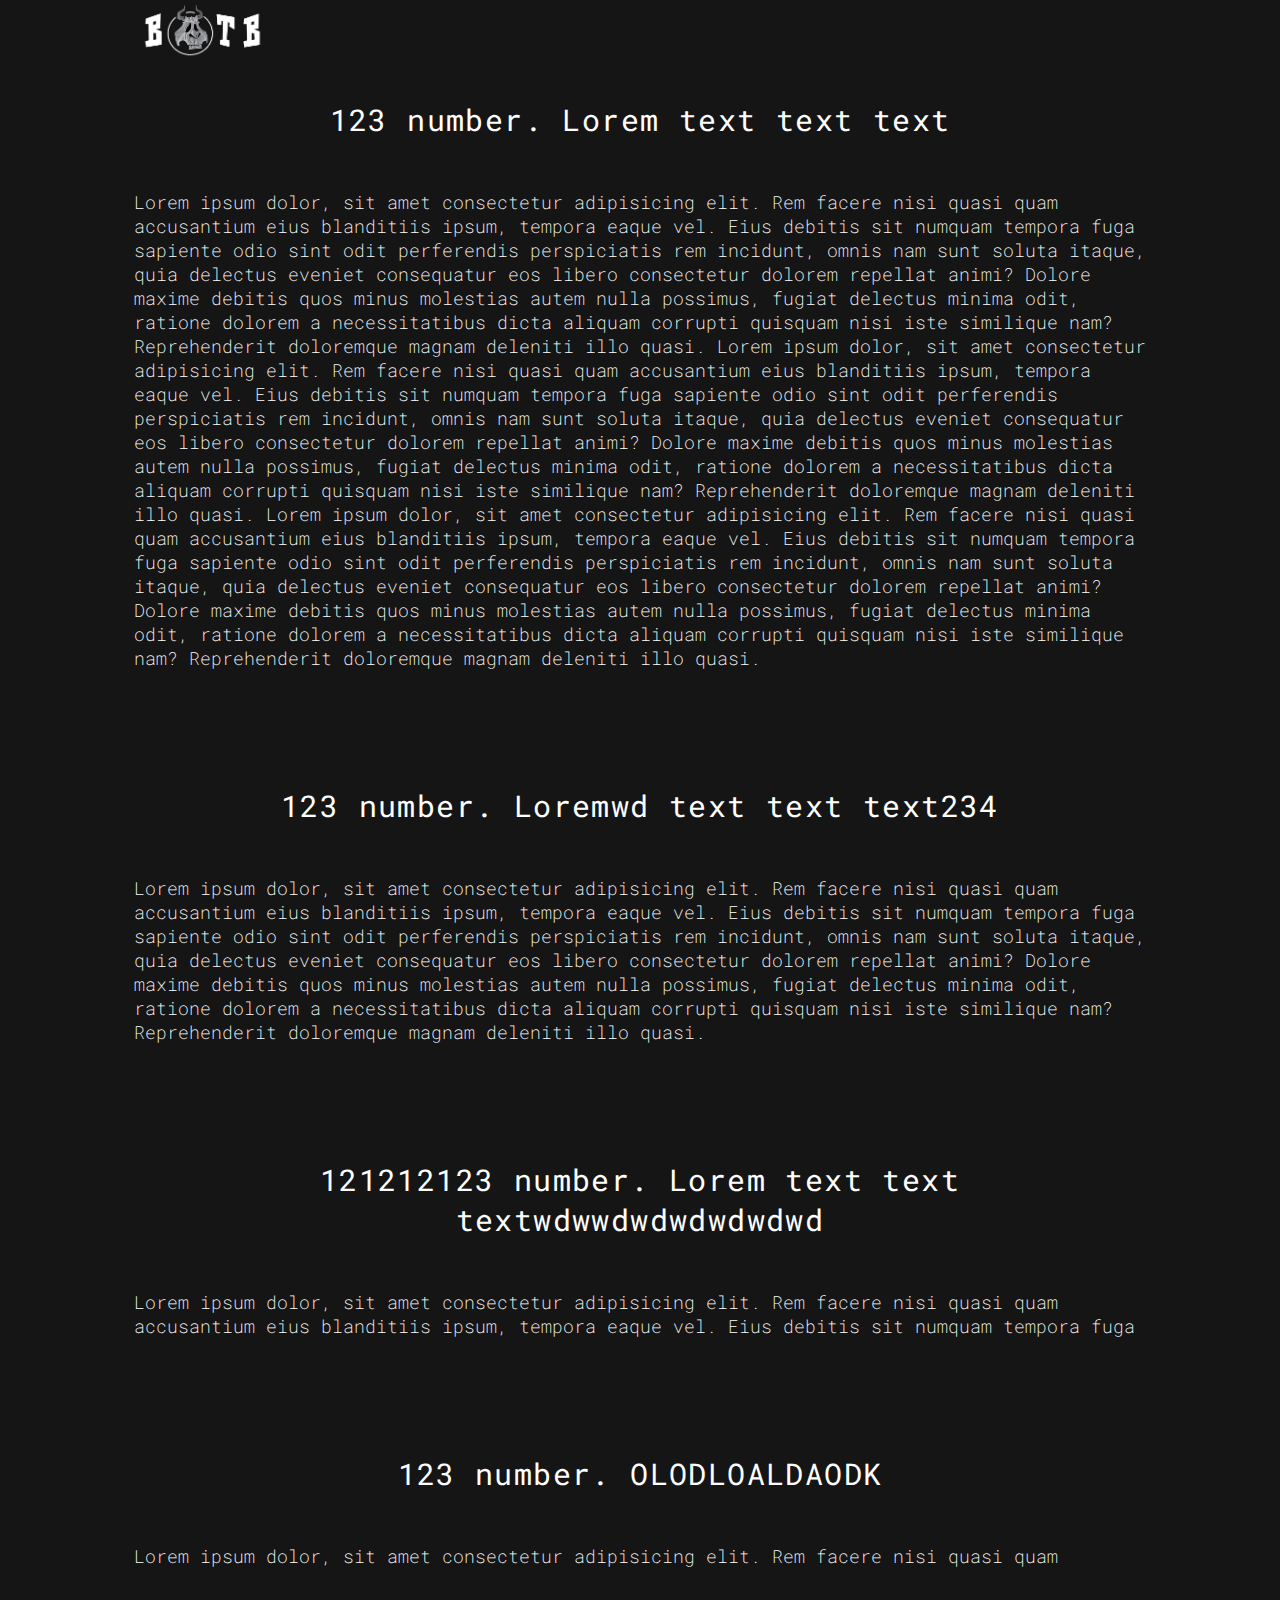
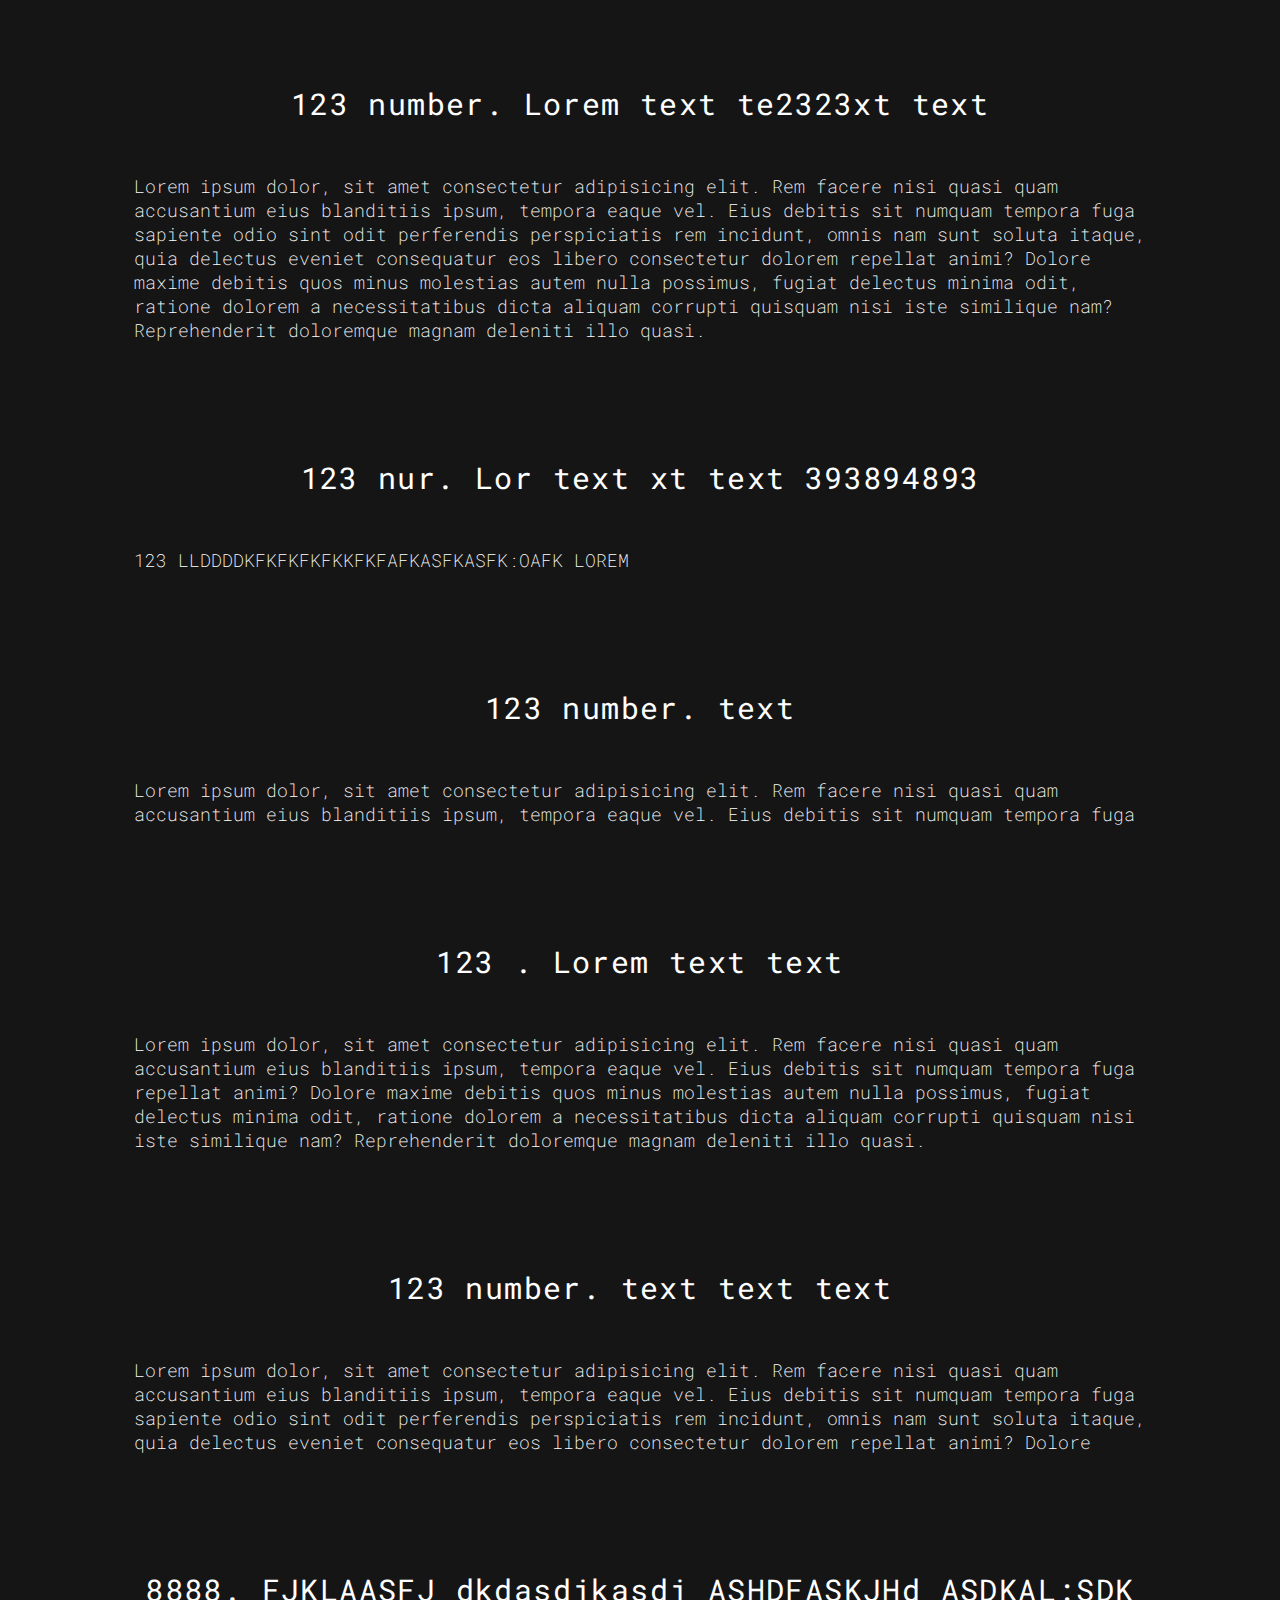
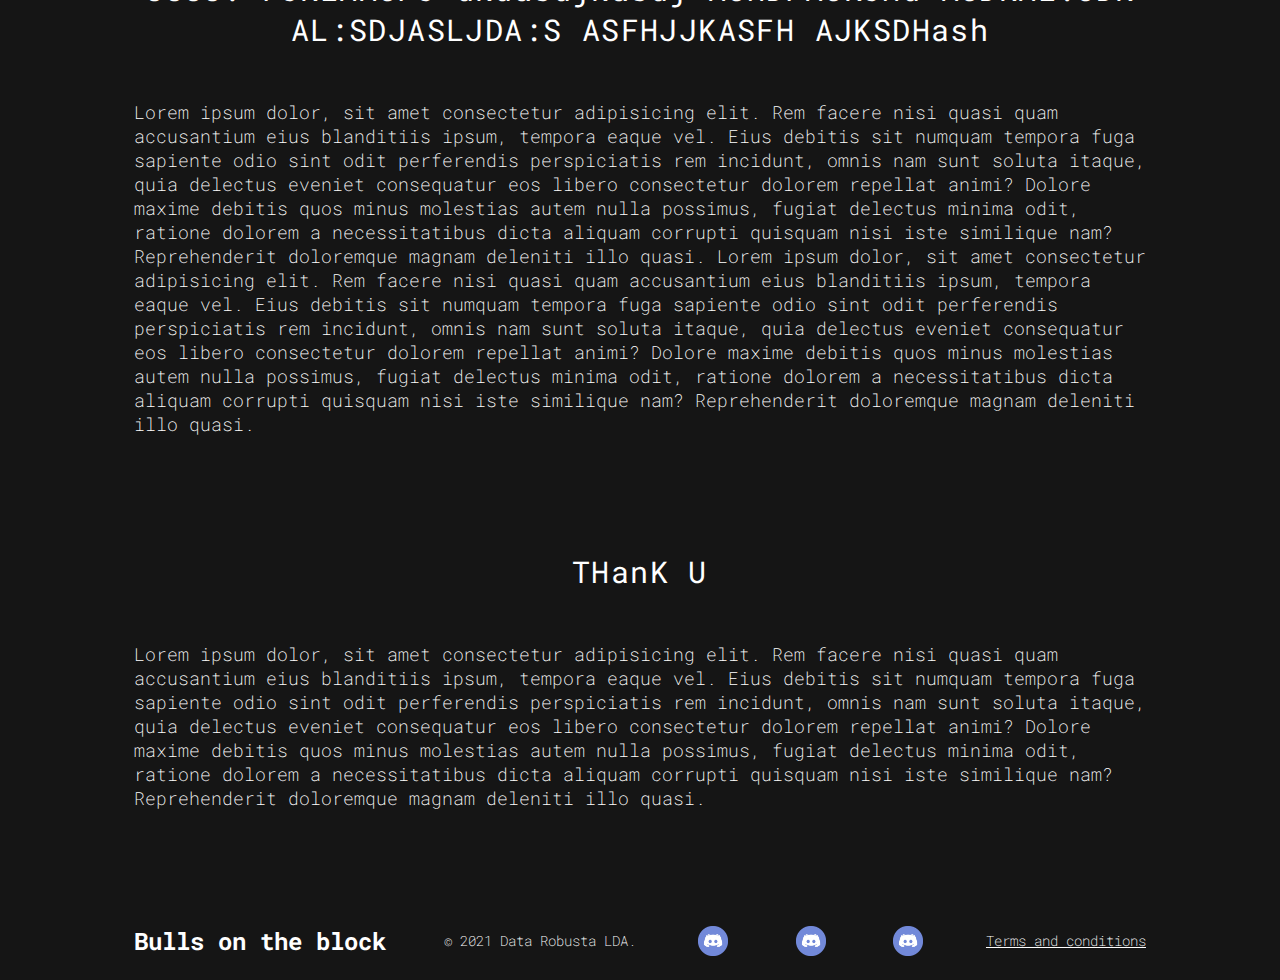
==== terms.html @ ca37557e "add main files" ====
<!DOCTYPE html>
<html lang="ru">

<head>
    <meta charset="UTF-8">
    <meta http-equiv="X-UA-Compatible" content="IE=edge">
    <!-- Отключаем для iPhone ссылки на номера телефонов -->
    <meta name="format-detection" content="telephone=no">
    <!-- Адаптив -->
    <meta name="viewport" content="width=device-width, initial-scale=1.0, maximum-scale=1.0, user-scaleble=0">
    <!-- Описание -->
    <meta name="description" content="">
    <!-- Ключевые слова -->
    <meta name="keywords" content="">
    <!-- Индексация сайта (КОГДА САЙТ ГОТОВ - ОБЯЗАТЕЛЬНО ПОСТАВИТЬ INDEX) -->
    <meta name="robots" content="index">
    <!-- Автор страницы -->
    <meta name="Author" content="">
    <!-- Авторские права -->
    <meta name="Copyright" content="">
    <!-- Адрес автора -->
    <meta name="Address" content="">
    <!-- Вид страницы в посте для социальных сетей -->
    <!-- twitter -->
    <!-- Тип карты (summary) -->
    <meta name="twitter:card" content="summary">
    <!-- Имя/логин автора -->
    <meta name="twitter:site" content="">
    <!-- Название страницы -->
    <meta name="twitter:title" content="">
    <!-- Описание страницы -->
    <meta name="twitter:description" content="">
    <!-- Cсылка на изображение -->
    <meta name="twitter:image" content="">
    <!-- faceboock -->
    <!-- Локализация сайта, для русскоязычного сайта ru_RU -->
    <meta property="og:locale" content="ru_RU">
    <!-- Тип контента (article) -->
    <meta property="og:type" content="article">
    <!-- Заголовок страницы -->
    <meta property="og:title" content="">
    <!-- Описание страницы -->
    <meta property="og:description" content="">
    <!-- Изображение -->
    <meta property="og:image" content="">
    <!-- Ссылка на текущую страницу -->
    <meta property="og:url" content="">
    <!-- Название страницы -->
    <meta property="og:site_name" content="">
    <!-- Название сайта -->
    <title>НАЗВАНИЕ</title>
    <!-- Иконка сайта -->
    <link rel="icon" href="media/img/icons/jsLoveSiteIcon.png" type="image/x-icon">
    <!-- Подключаем css -->
    <link rel="stylesheet" href="css/termsstyle.css">

</head>

<body>
    <div class="walpaper">
        <div class="content">
            <nav class="menu">
                <div class="container">
                    <div class="menu__body">
                        <a class="menu__main" href="index.html">
                            <img src="media/img/image/main.png" class="menu__mainimg">
                        </a>
                    </div>
                </div>
            </nav>
            <div class="main">
                <div class="container">
                    <div class="main__block">
                        <h2 class="main__header">
                            123 number. Lorem text text text
                        </h2>
                        <p class="main__text">
                            Lorem ipsum dolor, sit amet consectetur adipisicing elit. Rem facere nisi quasi quam
                            accusantium eius blanditiis ipsum, tempora eaque vel. Eius debitis sit numquam tempora fuga
                            sapiente odio sint odit perferendis perspiciatis rem incidunt, omnis nam sunt soluta itaque,
                            quia delectus eveniet consequatur eos libero consectetur dolorem repellat animi? Dolore
                            maxime debitis quos minus molestias autem nulla possimus, fugiat delectus minima odit,
                            ratione dolorem a necessitatibus dicta aliquam corrupti quisquam nisi iste similique nam?
                            Reprehenderit doloremque magnam deleniti illo quasi.
                            Lorem ipsum dolor, sit amet consectetur adipisicing elit. Rem facere nisi quasi quam
                            accusantium eius blanditiis ipsum, tempora eaque vel. Eius debitis sit numquam tempora fuga
                            sapiente odio sint odit perferendis perspiciatis rem incidunt, omnis nam sunt soluta itaque,
                            quia delectus eveniet consequatur eos libero consectetur dolorem repellat animi? Dolore
                            maxime debitis quos minus molestias autem nulla possimus, fugiat delectus minima odit,
                            ratione dolorem a necessitatibus dicta aliquam corrupti quisquam nisi iste similique nam?
                            Reprehenderit doloremque magnam deleniti illo quasi.
                            Lorem ipsum dolor, sit amet consectetur adipisicing elit. Rem facere nisi quasi quam
                            accusantium eius blanditiis ipsum, tempora eaque vel. Eius debitis sit numquam tempora fuga
                            sapiente odio sint odit perferendis perspiciatis rem incidunt, omnis nam sunt soluta itaque,
                            quia delectus eveniet consequatur eos libero consectetur dolorem repellat animi? Dolore
                            maxime debitis quos minus molestias autem nulla possimus, fugiat delectus minima odit,
                            ratione dolorem a necessitatibus dicta aliquam corrupti quisquam nisi iste similique nam?
                            Reprehenderit doloremque magnam deleniti illo quasi.
                        </p>
                    </div>
                    <div class="main__block">
                        <h2 class="main__header">
                            123 number. Loremwd text text text234
                        </h2>
                        <p class="main__text">
                            Lorem ipsum dolor, sit amet consectetur adipisicing elit. Rem facere nisi quasi quam
                            accusantium eius blanditiis ipsum, tempora eaque vel. Eius debitis sit numquam tempora fuga
                            sapiente odio sint odit perferendis perspiciatis rem incidunt, omnis nam sunt soluta itaque,
                            quia delectus eveniet consequatur eos libero consectetur dolorem repellat animi? Dolore
                            maxime debitis quos minus molestias autem nulla possimus, fugiat delectus minima odit,
                            ratione dolorem a necessitatibus dicta aliquam corrupti quisquam nisi iste similique nam?
                            Reprehenderit doloremque magnam deleniti illo quasi.
                        </p>
                    </div>
                    <div class="main__block">
                        <h2 class="main__header">
                            121212123 number. Lorem text text textwdwwdwdwdwdwdwd
                        </h2>
                        <p class="main__text">
                            Lorem ipsum dolor, sit amet consectetur adipisicing elit. Rem facere nisi quasi quam
                            accusantium eius blanditiis ipsum, tempora eaque vel. Eius debitis sit numquam tempora fuga
                        </p>
                    </div>
                    <div class="main__block">
                        <h2 class="main__header">
                            123 number. OLODLOALDAODK
                        </h2>
                        <p class="main__text">
                            Lorem ipsum dolor, sit amet consectetur adipisicing elit. Rem facere nisi quasi quam
                        </p>
                    </div>
                    <div class="main__block">
                        <h2 class="main__header">
                            123 number. Lorem text te2323xt text
                        </h2>
                        <p class="main__text">
                            Lorem ipsum dolor, sit amet consectetur adipisicing elit. Rem facere nisi quasi quam
                            accusantium eius blanditiis ipsum, tempora eaque vel. Eius debitis sit numquam tempora fuga
                            sapiente odio sint odit perferendis perspiciatis rem incidunt, omnis nam sunt soluta itaque,
                            quia delectus eveniet consequatur eos libero consectetur dolorem repellat animi? Dolore
                            maxime debitis quos minus molestias autem nulla possimus, fugiat delectus minima odit,
                            ratione dolorem a necessitatibus dicta aliquam corrupti quisquam nisi iste similique nam?
                            Reprehenderit doloremque magnam deleniti illo quasi.
                        </p>
                    </div>
                    <div class="main__block">
                        <h2 class="main__header">
                            123 nur. Lor text xt text 393894893
                        </h2>
                        <p class="main__text">
                            123 LLDDDDKFKFKFKFKKFKFAFKASFKASFK:OAFK LOREM
                        </p>
                    </div>
                    <div class="main__block">
                        <h2 class="main__header">
                            123 number. text
                        </h2>
                        <p class="main__text">
                            Lorem ipsum dolor, sit amet consectetur adipisicing elit. Rem facere nisi quasi quam
                            accusantium eius blanditiis ipsum, tempora eaque vel. Eius debitis sit numquam tempora fuga
                        </p>
                    </div>
                    <div class="main__block">
                        <h2 class="main__header">
                            123 . Lorem text text
                        </h2>
                        <p class="main__text">
                            Lorem ipsum dolor, sit amet consectetur adipisicing elit. Rem facere nisi quasi quam
                            accusantium eius blanditiis ipsum, tempora eaque vel. Eius debitis sit numquam tempora fuga
                            repellat animi? Dolore
                            maxime debitis quos minus molestias autem nulla possimus, fugiat delectus minima odit,
                            ratione dolorem a necessitatibus dicta aliquam corrupti quisquam nisi iste similique nam?
                            Reprehenderit doloremque magnam deleniti illo quasi.
                        </p>
                    </div>
                    <div class="main__block">
                        <h2 class="main__header">
                            123 number. text text text
                        </h2>
                        <p class="main__text">
                            Lorem ipsum dolor, sit amet consectetur adipisicing elit. Rem facere nisi quasi quam
                            accusantium eius blanditiis ipsum, tempora eaque vel. Eius debitis sit numquam tempora fuga
                            sapiente odio sint odit perferendis perspiciatis rem incidunt, omnis nam sunt soluta itaque,
                            quia delectus eveniet consequatur eos libero consectetur dolorem repellat animi? Dolore
                        </p>
                    </div>
                    <div class="main__block">
                        <h2 class="main__header">
                            8888.
                            FJKLAASFJ dkdasdjkasdj ASHDFASKJHd ASDKAL:SDK AL:SDJASLJDA:S ASFHJJKASFH AJKSDHash
                        </h2>
                        <p class="main__text">
                            Lorem ipsum dolor, sit amet consectetur adipisicing elit. Rem facere nisi quasi quam
                            accusantium eius blanditiis ipsum, tempora eaque vel. Eius debitis sit numquam tempora fuga
                            sapiente odio sint odit perferendis perspiciatis rem incidunt, omnis nam sunt soluta itaque,
                            quia delectus eveniet consequatur eos libero consectetur dolorem repellat animi? Dolore
                            maxime debitis quos minus molestias autem nulla possimus, fugiat delectus minima odit,
                            ratione dolorem a necessitatibus dicta aliquam corrupti quisquam nisi iste similique nam?
                            Reprehenderit doloremque magnam deleniti illo quasi.
                            Lorem ipsum dolor, sit amet consectetur adipisicing elit. Rem facere nisi quasi quam
                            accusantium eius blanditiis ipsum, tempora eaque vel. Eius debitis sit numquam tempora fuga
                            sapiente odio sint odit perferendis perspiciatis rem incidunt, omnis nam sunt soluta itaque,
                            quia delectus eveniet consequatur eos libero consectetur dolorem repellat animi? Dolore
                            maxime debitis quos minus molestias autem nulla possimus, fugiat delectus minima odit,
                            ratione dolorem a necessitatibus dicta aliquam corrupti quisquam nisi iste similique nam?
                            Reprehenderit doloremque magnam deleniti illo quasi.
                        </p>
                    </div>
                    <div class="main__block">
                        <h2 class="main__header">
                            THanK U
                        </h2>
                        <p class="main__text">
                            Lorem ipsum dolor, sit amet consectetur adipisicing elit. Rem facere nisi quasi quam
                            accusantium eius blanditiis ipsum, tempora eaque vel. Eius debitis sit numquam tempora fuga
                            sapiente odio sint odit perferendis perspiciatis rem incidunt, omnis nam sunt soluta itaque,
                            quia delectus eveniet consequatur eos libero consectetur dolorem repellat animi? Dolore
                            maxime debitis quos minus molestias autem nulla possimus, fugiat delectus minima odit,
                            ratione dolorem a necessitatibus dicta aliquam corrupti quisquam nisi iste similique nam?
                            Reprehenderit doloremque magnam deleniti illo quasi.
                        </p>
                    </div>
                </div>
            </div>
            <footer class="footer">
                <div class="container">
                    <div class="footer__content">
                        <a class="footer__main" href="index.html">Bulls on the block</a>
                        <p class="footer__text">© 2021 Data Robusta LDA.</p>
                        <a href=" " target="_blank" class="footer__link">
                            <img src="media/img/icons/DiscordIcon.png" class="footer__linkimg">
                        </a>
                        <a href=" " target="_blank" class="footer__link">
                            <img src="media/img/icons/DiscordIcon.png" class="footer__linkimg">
                        </a>
                        <a href=" " target="_blank" class="footer__link">
                            <img src="media/img/icons/DiscordIcon.png" class="footer__linkimg">
                        </a>
                        <p class="footer__textlink">
                            <a href="#" style="color: rgb(255, 255, 255);">Terms and conditions</a>
                        </p>
                    </div>
                </div>
            </footer>
        </div>
    </div>
</body>

<!-- Подключаем JS -->
<script src="source/js/script.js"></script>

</html>
---- css/termsstyle.css ----
@import url("https://fonts.googleapis.com/css2?family=Zen+Loop&display=swap");
@import url("https://fonts.googleapis.com/css2?family=Teko:wght@300;400;500&family=Zen+Loop&display=swap");
@import url("https://fonts.googleapis.com/css2?family=Roboto+Mono:ital,wght@0,100;0,200;0,300;0,400;1,100;1,200;1,300&display=swap");
* {
  padding: 0;
  margin: 0;
  border: 0;
}

*, *:before, *:after {
  -webkit-box-sizing: border-box;
  box-sizing: border-box;
}

:focus, :active {
  outline: none;
}

a:focus, a:active {
  outline: none;
}

nav, footer, header, aside {
  display: block;
}

html, body {
  height: 100%;
  width: 100%;
  font-size: 100%;
  line-height: 1;
  font-size: 14px;
  -ms-text-size-adjust: 100%;
  -moz-text-size-adjust: 100%;
  -webkit-text-size-adjust: 100%;
}

input, button, textarea {
  font-family: inherit;
}

input::-ms-clear {
  display: none;
}

button {
  cursor: pointer;
}

button::-moz-focus-inner {
  padding: 0;
  border: 0;
}

a, a:visited {
  text-decoration: none;
}

a:hover {
  text-decoration: none;
}

ul li {
  list-style: none;
}

img {
  vertical-align: top;
}

h1, h2, h3, h4, h5, h6 {
  font-size: inherit;
  font-weight: inherit;
}

.walpaper {
  background: #151515;
}

.container {
  max-width: 1052px;
  padding: 0 20px 0 20px;
  margin: 0 auto;
  text-align: center;
  font-family: 'Roboto Mono', monospace;
  line-height: 24px;
  color: white;
  font-weight: 200;
}

.content {
  -webkit-box-flex: 1;
      -ms-flex: 1 1 auto;
          flex: 1 1 auto;
  overflow: hidden;
  min-height: 100vh;
  display: -webkit-box;
  display: -ms-flexbox;
  display: flex;
  -webkit-box-orient: vertical;
  -webkit-box-direction: normal;
      -ms-flex-direction: column;
          flex-direction: column;
}

.main__block {
  padding-top: 100px;
}

.main__header {
  font-size: 30px;
  line-height: 40px;
  font-weight: 400;
  letter-spacing: 1.4px;
  margin-bottom: 50px;
}

.main__text {
  text-align: left;
  font-size: 18px;
  margin-bottom: 16px;
}

.menu {
  position: fixed;
  background: #151515;
  width: 100%;
  z-index: 10;
}

.menu__body {
  display: -webkit-box;
  display: -ms-flexbox;
  display: flex;
  -webkit-box-align: center;
      -ms-flex-align: center;
          align-items: center;
  -webkit-box-pack: start;
      -ms-flex-pack: start;
          justify-content: flex-start;
  font-size: 16px;
  max-width: 1100px;
}

.menu__main {
  z-index: 10;
}

.menu__mainimg {
  max-height: 60px;
  width: auto;
}

.footer {
  margin-top: auto;
  padding: 100px 0 24px 0;
}

.footer__content {
  -webkit-box-pack: justify;
      -ms-flex-pack: justify;
          justify-content: space-between;
  display: -webkit-box;
  display: -ms-flexbox;
  display: flex;
  -webkit-box-orient: horizontal;
  -webkit-box-direction: normal;
      -ms-flex-direction: row;
          flex-direction: row;
  -webkit-box-pack: center;
  -webkit-box-align: center;
  -ms-flex-align: center;
      align-items: center;
  color: white;
}

.footer__main {
  line-height: 16px;
  color: white;
  cursor: pointer;
  font-size: 24px;
  font-weight: bold;
}

.footer__text {
  line-height: 16px;
}

.footer__textlink {
  line-height: 16px;
  text-decoration: underline;
}

.footer__linkimg {
  margin: 0 5px 0 5px;
  max-width: 30px;
  height: auto;
}

@media screen and (max-width: 1100px) {
  .blocks__image {
    display: none;
  }
}

@media screen and (max-width: 480px) {
  .blocks__heading {
    font-size: 18px;
  }
  .team__heading {
    font-size: 2rem;
  }
  .footer__main {
    font-size: 1rem;
  }
  .footer__text {
    font-size: 10px;
  }
  .footer__textlink {
    font-size: 10px;
  }
  .menu__mainimg {
    max-height: 50px;
    width: auto;
  }
}

@media screen and (max-width: 780px) {
  .menu__burger {
    z-index: 10;
    display: block;
    position: relative;
    width: 30px;
    height: 18px;
    cursor: pointer;
  }
  .menu__burger span,
  .menu__burger::before,
  .menu__burger::after {
    left: 0;
    position: absolute;
    height: 10%;
    width: 100%;
    -webkit-transition: all 0.3s ease 0s;
    transition: all 0.3s ease 0s;
    background-color: #fff;
  }
  .menu__burger::before,
  .menu__burger::after {
    content: "";
  }
  .menu__burger::before {
    top: 2px;
  }
  .menu__burger::after {
    bottom: 0;
  }
  .menu__burger span {
    top: 50%;
    -webkit-transform: scale(1) translate(0px -50%);
            transform: scale(1) translate(0px -50%);
  }
  .menu__burger._active span {
    -webkit-transform: scale(0) translate(0px, -50%);
            transform: scale(0) translate(0px, -50%);
  }
  .menu__burger._active::before {
    top: 50%;
    -webkit-transform: rotate(-45deg) translate(0px, -50%);
            transform: rotate(-45deg) translate(0px, -50%);
  }
  .menu__burger._active::after {
    bottom: 50%;
    -webkit-transform: rotate(45deg) translate(0px, 50%);
            transform: rotate(45deg) translate(0px, 50%);
  }
  .menu__body {
    -webkit-box-pack: justify;
        -ms-flex-pack: justify;
            justify-content: space-between;
  }
  .menu__content {
    font-size: 24px;
    position: fixed;
    top: 0;
    left: -100%;
    width: 100%;
    height: 100%;
    background: #151515;
    padding: 100px 30px 30px 30px;
    -webkit-box-orient: vertical;
    -webkit-box-direction: normal;
        -ms-flex-direction: column;
            flex-direction: column;
    -webkit-transition: left 0.3s ease 0s;
    transition: left 0.3s ease 0s;
    overflow: auto;
  }
  .menu__content._active {
    left: 0;
  }
  .menu__content::before {
    content: "";
    position: fixed;
    width: 100%;
    top: 0;
    left: 0;
    height: 50px;
    background-color: #000;
  }
  .menu__items {
    -webkit-box-orient: vertical;
    -webkit-box-direction: normal;
        -ms-flex-direction: column;
            flex-direction: column;
    padding-bottom: 50px;
    padding-right: 0px;
  }
  .menu__item {
    padding-bottom: 50px;
  }
  .menu__hrefsold {
    font-size: 24px;
  }
}

.menu__hrefitem._animation {
  border-bottom: 3px solid #1da1f2;
}
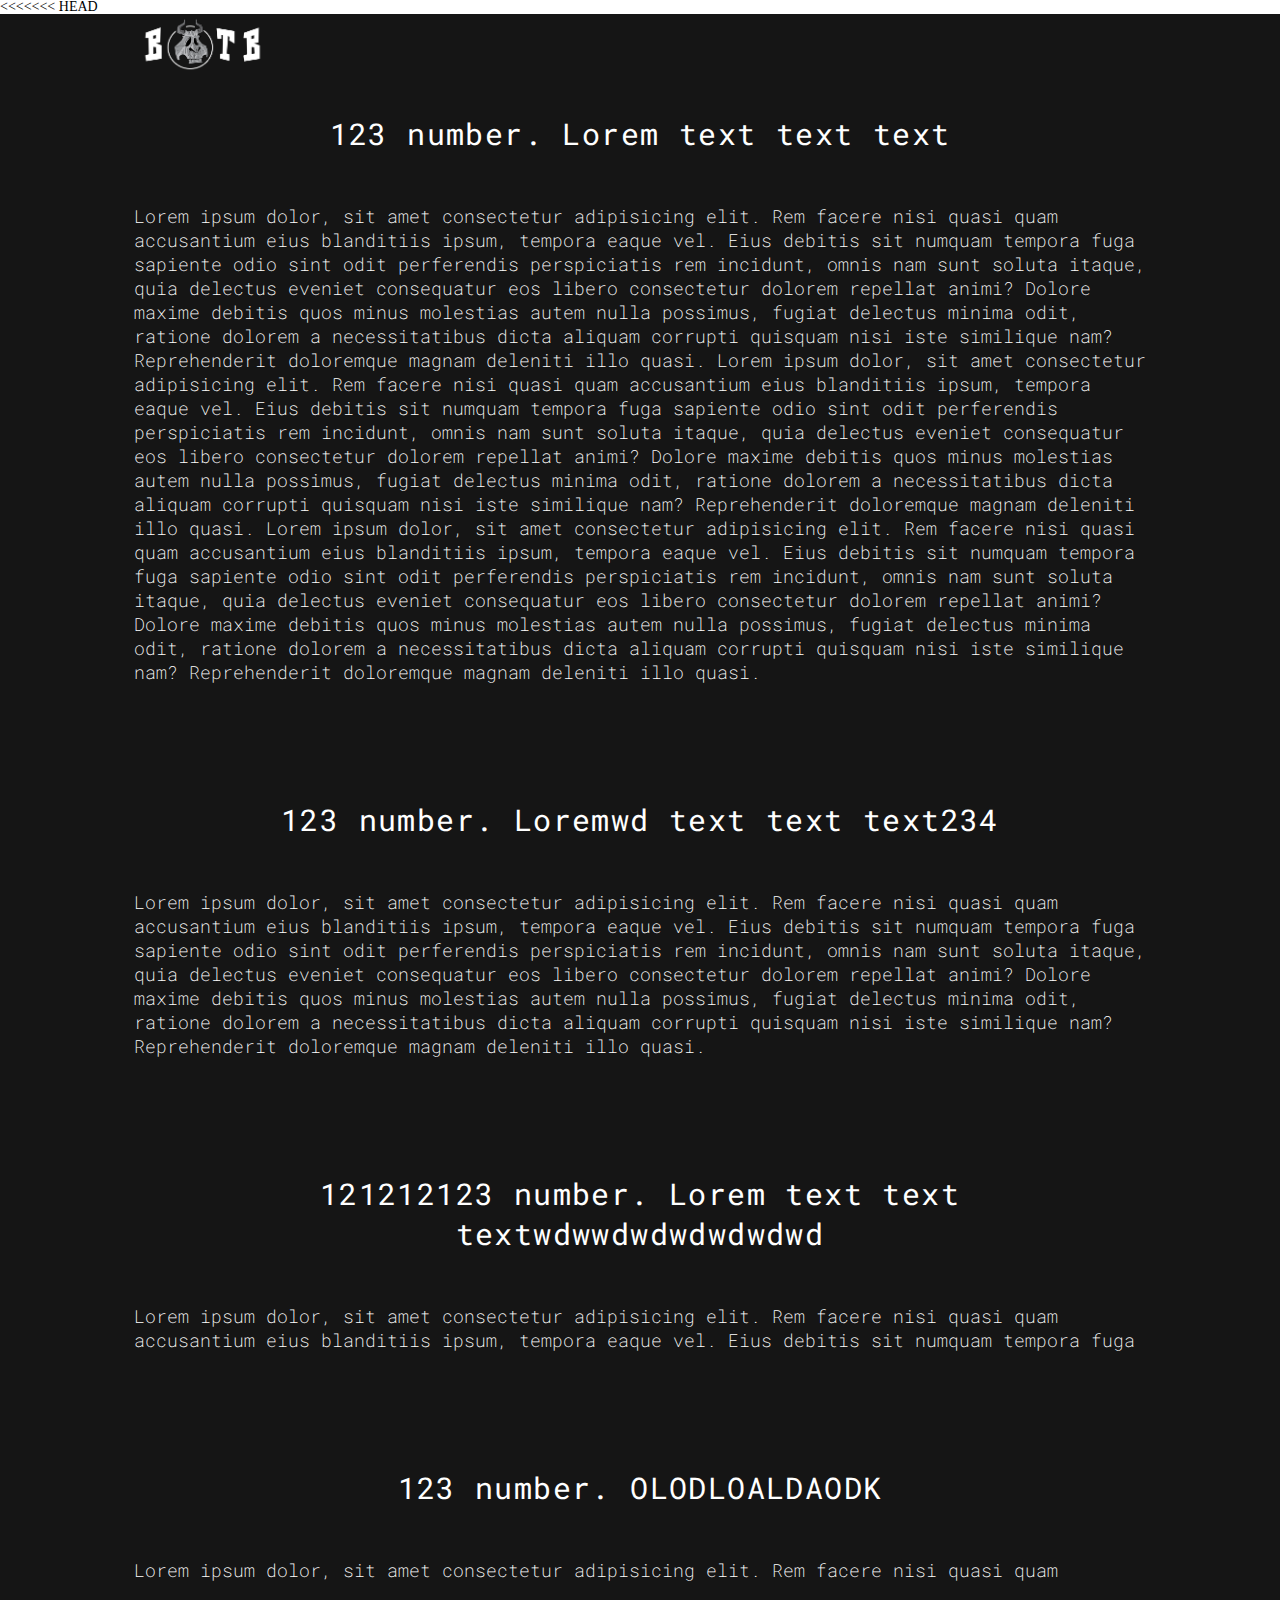
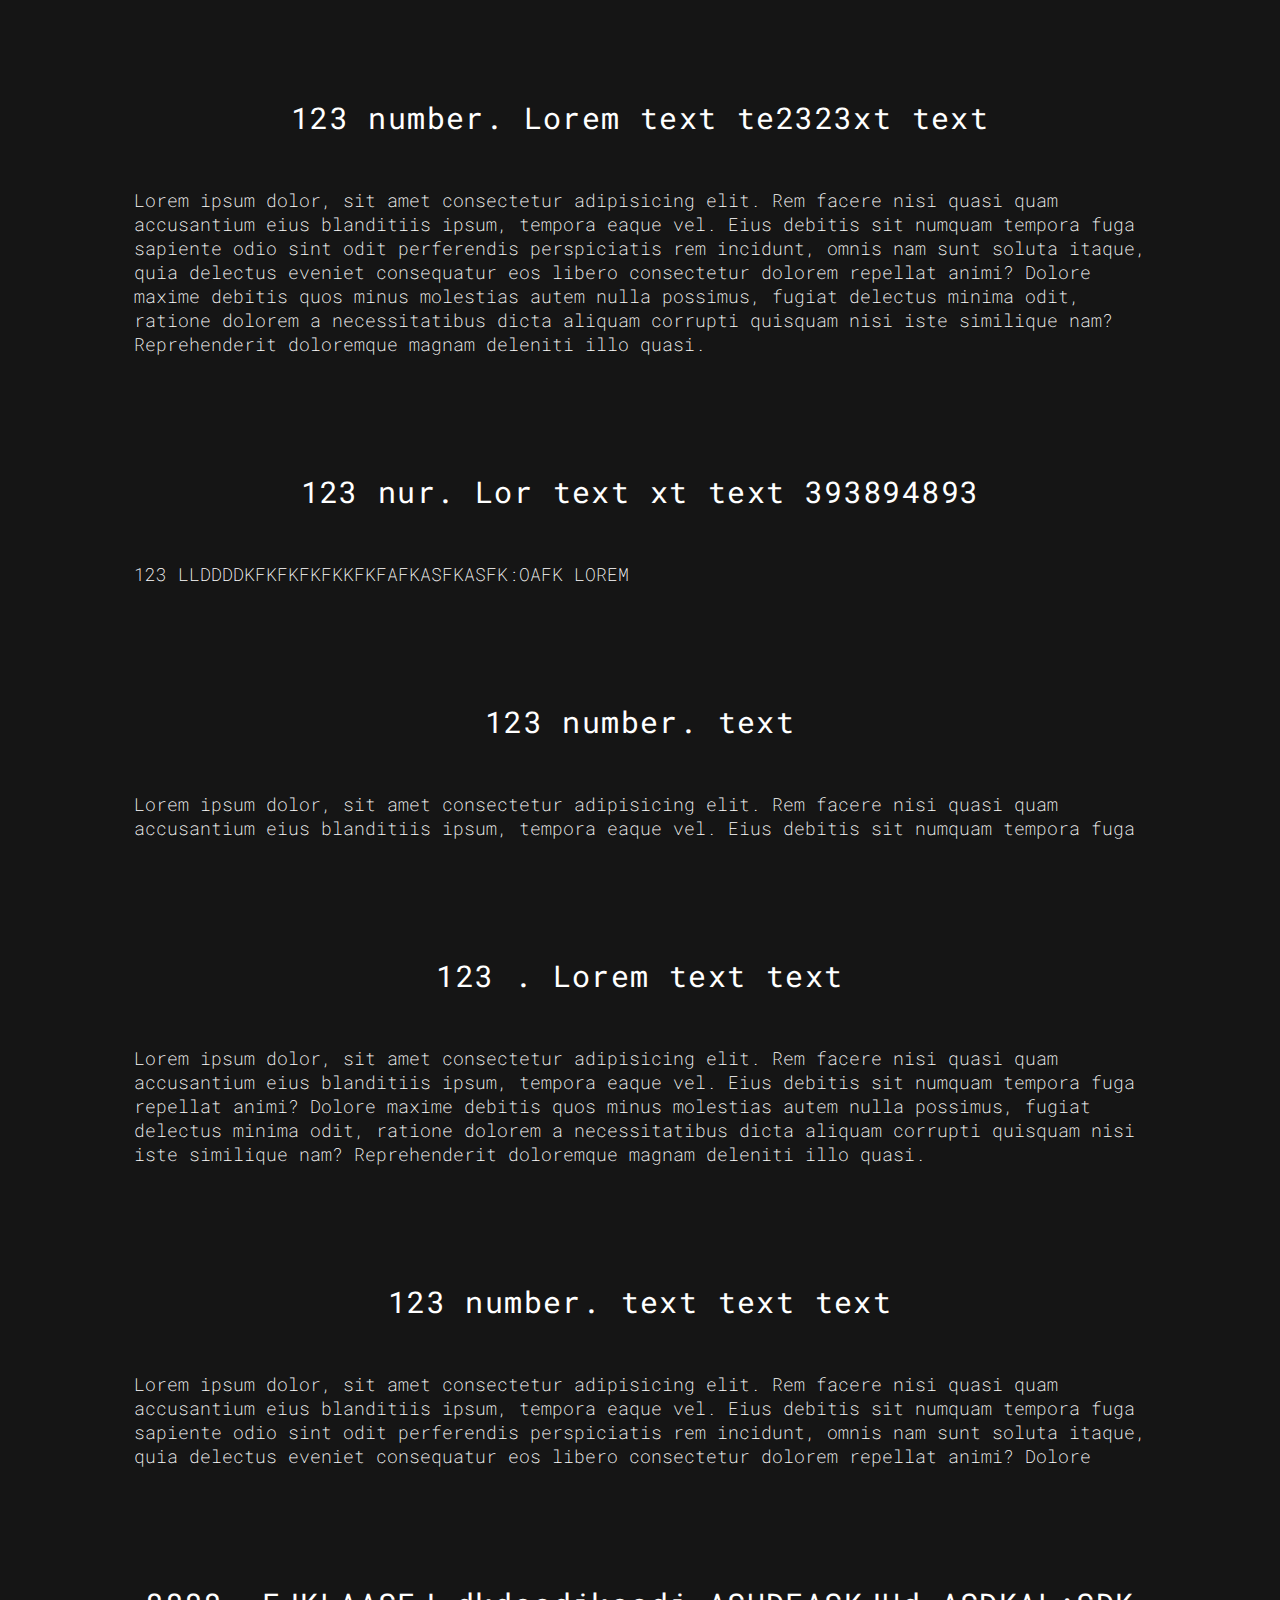
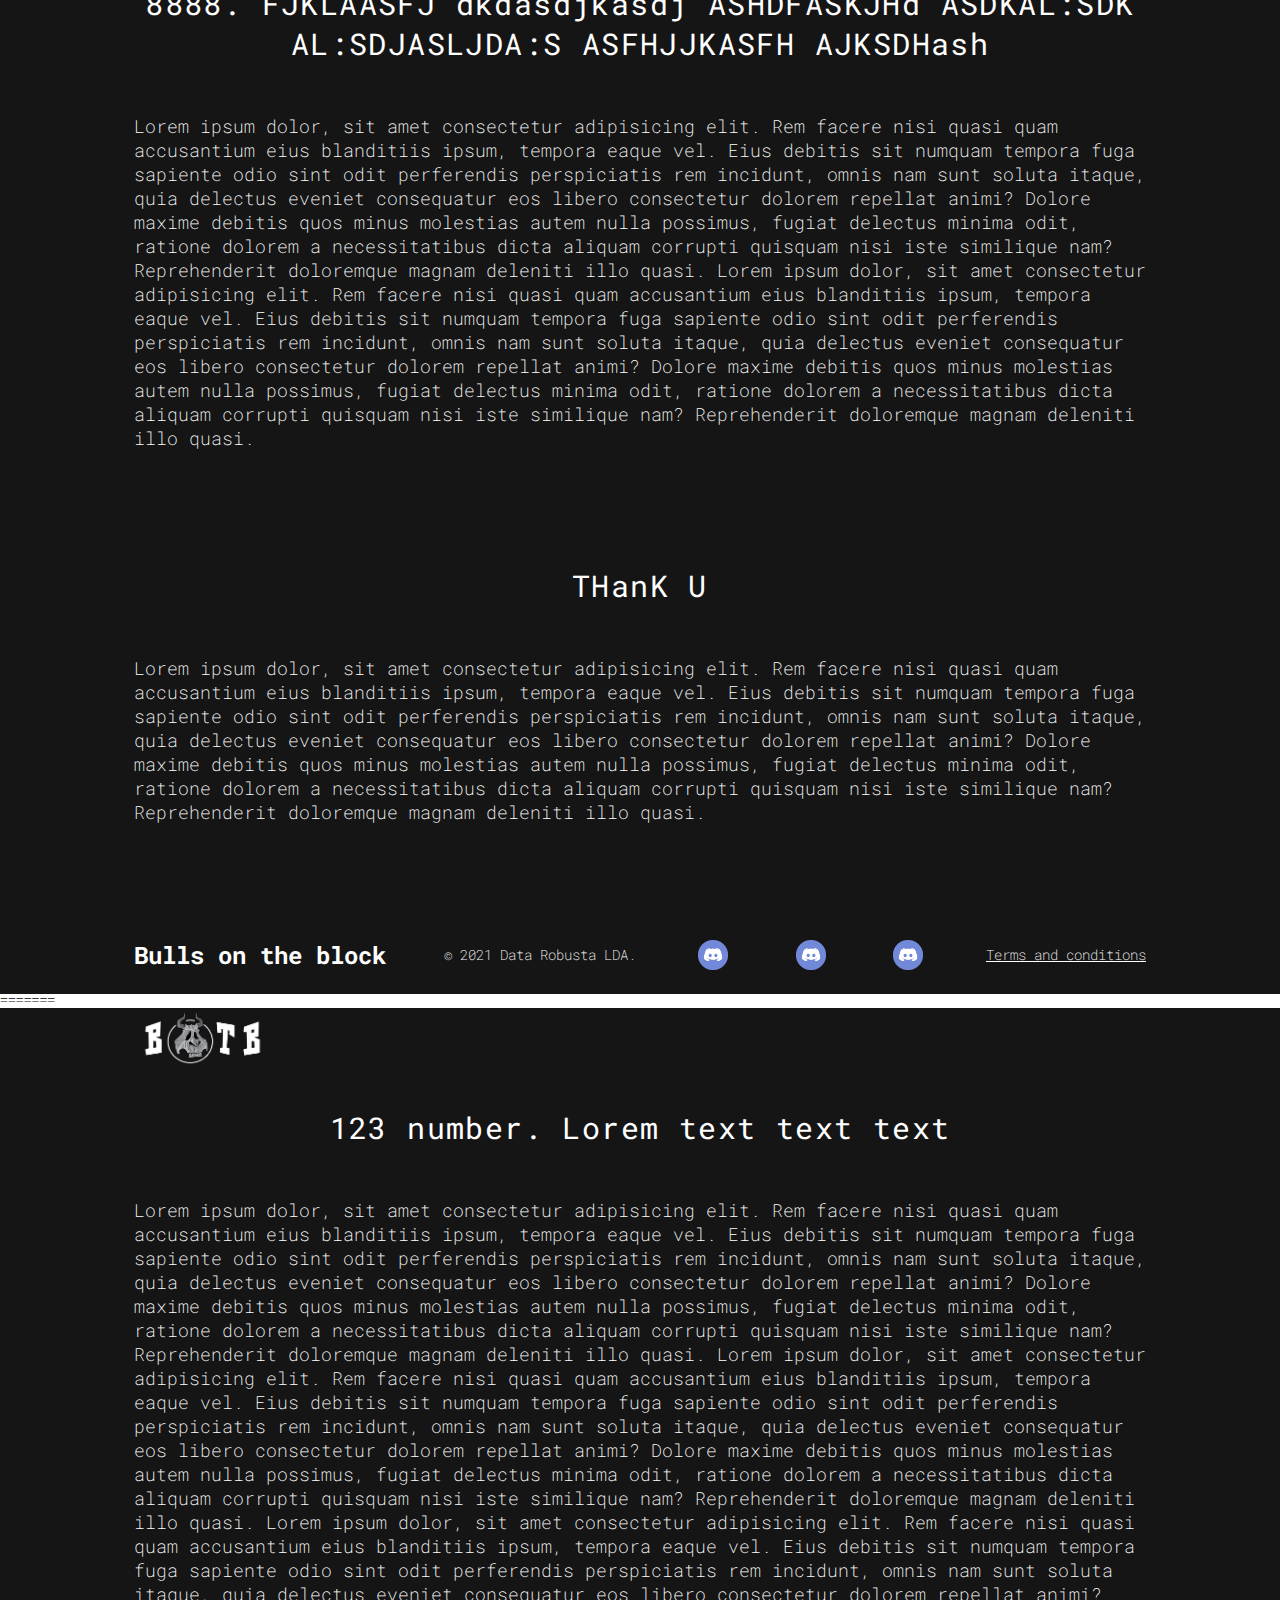
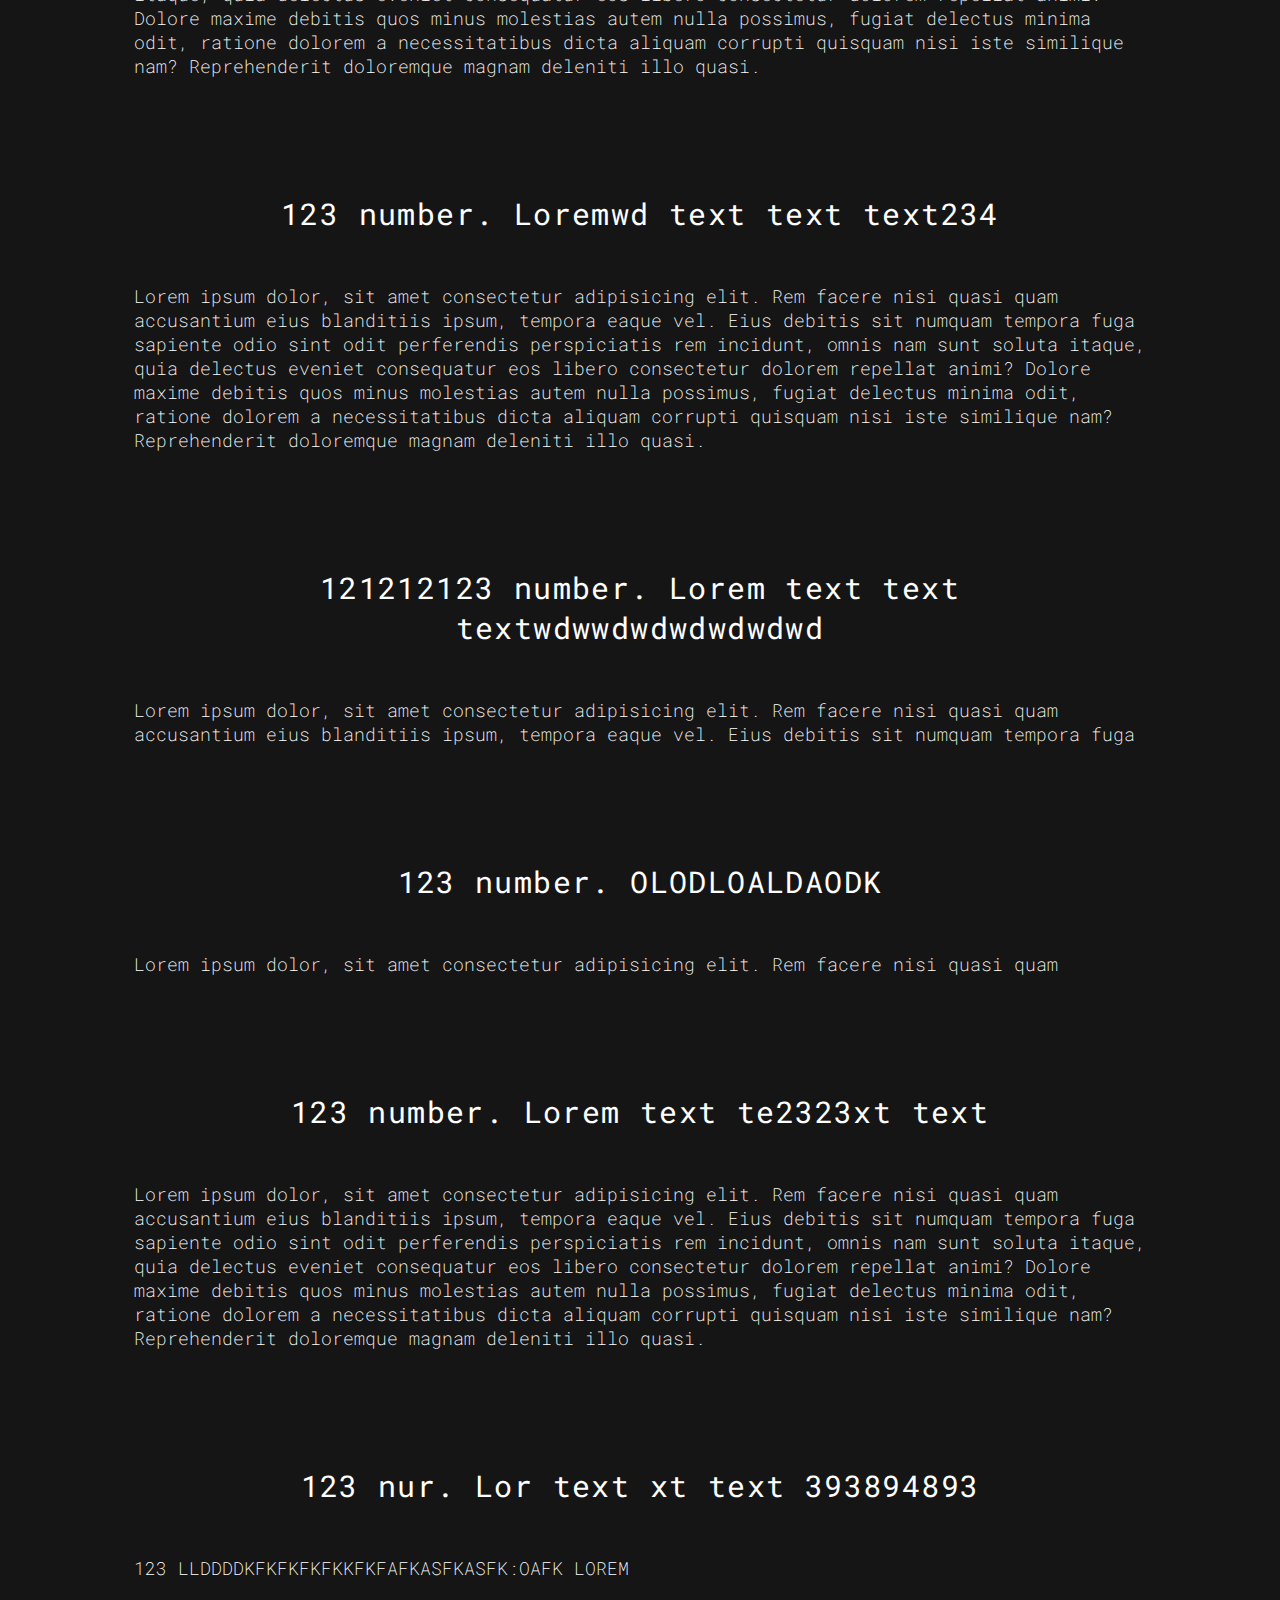
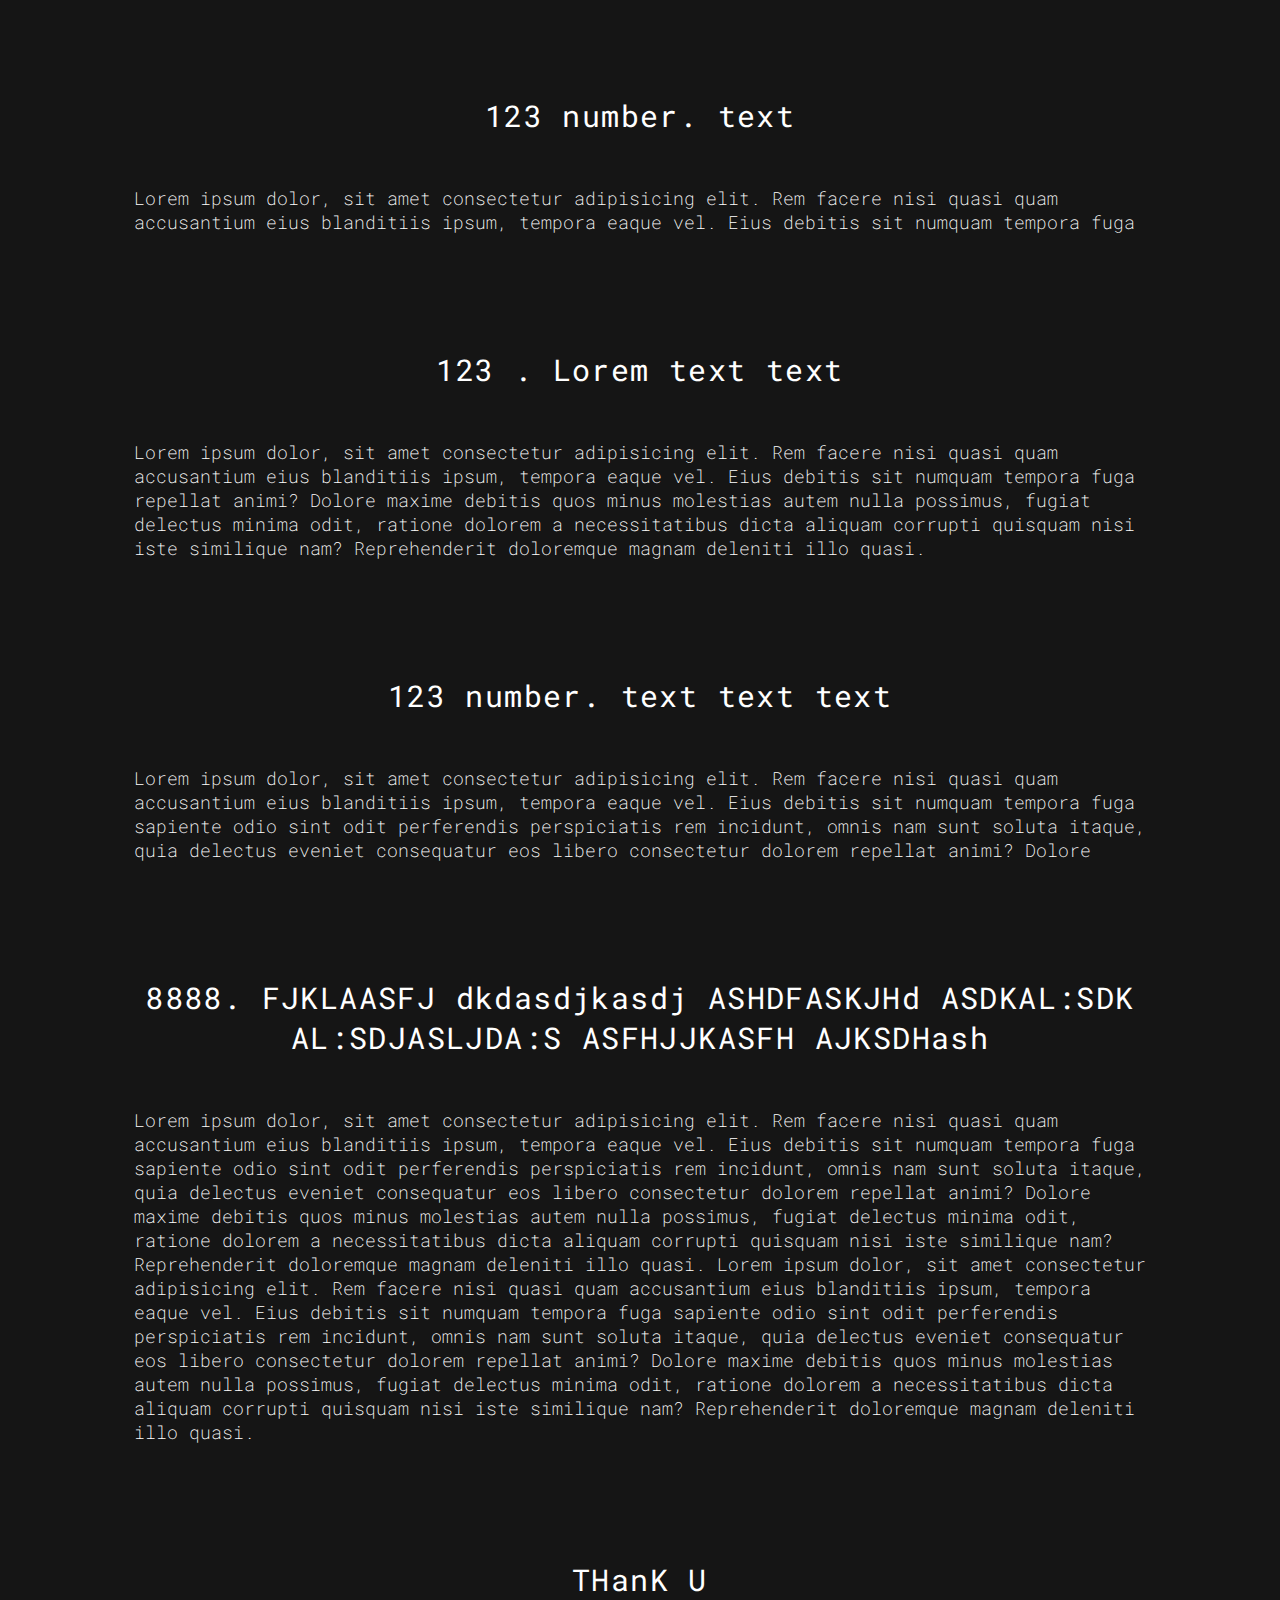
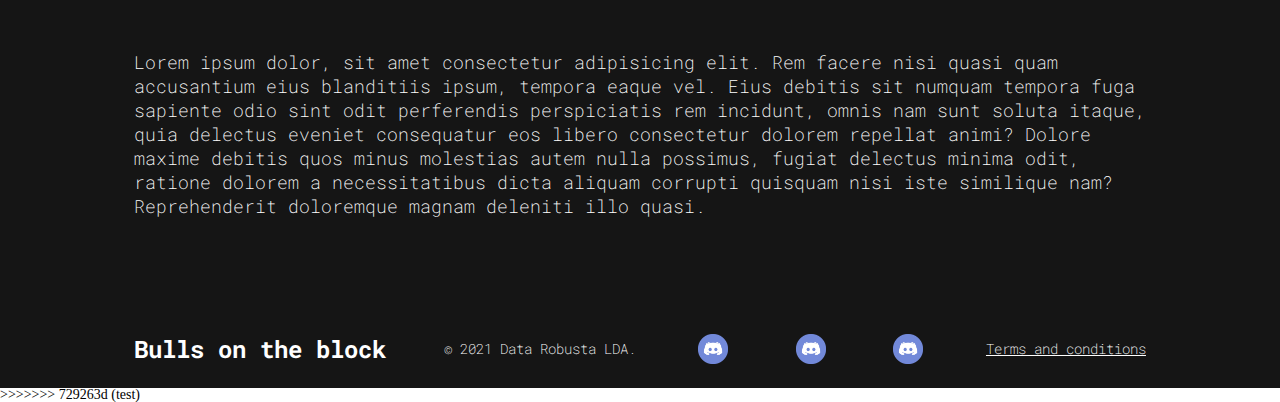
==== commit 305f3316: "test" ====
--- a/terms.html
+++ b/terms.html
@@ -1,3 +1,4 @@
+<<<<<<< HEAD
 <!DOCTYPE html>
 <html lang="ru">
 
@@ -249,4 +250,257 @@
 <!-- Подключаем JS -->
 <script src="source/js/script.js"></script>
 
+=======
+<!DOCTYPE html>
+<html lang="ru">
+
+<head>
+    <meta charset="UTF-8">
+    <meta http-equiv="X-UA-Compatible" content="IE=edge">
+    <!-- Отключаем для iPhone ссылки на номера телефонов -->
+    <meta name="format-detection" content="telephone=no">
+    <!-- Адаптив -->
+    <meta name="viewport" content="width=device-width, initial-scale=1.0, maximum-scale=1.0, user-scaleble=0">
+    <!-- Описание -->
+    <meta name="description" content="">
+    <!-- Ключевые слова -->
+    <meta name="keywords" content="">
+    <!-- Индексация сайта (КОГДА САЙТ ГОТОВ - ОБЯЗАТЕЛЬНО ПОСТАВИТЬ INDEX) -->
+    <meta name="robots" content="index">
+    <!-- Автор страницы -->
+    <meta name="Author" content="">
+    <!-- Авторские права -->
+    <meta name="Copyright" content="">
+    <!-- Адрес автора -->
+    <meta name="Address" content="">
+    <!-- Вид страницы в посте для социальных сетей -->
+    <!-- twitter -->
+    <!-- Тип карты (summary) -->
+    <meta name="twitter:card" content="summary">
+    <!-- Имя/логин автора -->
+    <meta name="twitter:site" content="">
+    <!-- Название страницы -->
+    <meta name="twitter:title" content="">
+    <!-- Описание страницы -->
+    <meta name="twitter:description" content="">
+    <!-- Cсылка на изображение -->
+    <meta name="twitter:image" content="">
+    <!-- faceboock -->
+    <!-- Локализация сайта, для русскоязычного сайта ru_RU -->
+    <meta property="og:locale" content="ru_RU">
+    <!-- Тип контента (article) -->
+    <meta property="og:type" content="article">
+    <!-- Заголовок страницы -->
+    <meta property="og:title" content="">
+    <!-- Описание страницы -->
+    <meta property="og:description" content="">
+    <!-- Изображение -->
+    <meta property="og:image" content="">
+    <!-- Ссылка на текущую страницу -->
+    <meta property="og:url" content="">
+    <!-- Название страницы -->
+    <meta property="og:site_name" content="">
+    <!-- Название сайта -->
+    <title>НАЗВАНИЕ</title>
+    <!-- Иконка сайта -->
+    <link rel="icon" href="media/img/icons/jsLoveSiteIcon.png" type="image/x-icon">
+    <!-- Подключаем css -->
+    <link rel="stylesheet" href="css/termsstyle.css">
+
+</head>
+
+<body>
+    <div class="walpaper">
+        <div class="content">
+            <nav class="menu">
+                <div class="container">
+                    <div class="menu__body">
+                        <a class="menu__main" href="index.html">
+                            <img src="media/img/image/main.png" class="menu__mainimg">
+                        </a>
+                    </div>
+                </div>
+            </nav>
+            <div class="main">
+                <div class="container">
+                    <div class="main__block">
+                        <h2 class="main__header">
+                            123 number. Lorem text text text
+                        </h2>
+                        <p class="main__text">
+                            Lorem ipsum dolor, sit amet consectetur adipisicing elit. Rem facere nisi quasi quam
+                            accusantium eius blanditiis ipsum, tempora eaque vel. Eius debitis sit numquam tempora fuga
+                            sapiente odio sint odit perferendis perspiciatis rem incidunt, omnis nam sunt soluta itaque,
+                            quia delectus eveniet consequatur eos libero consectetur dolorem repellat animi? Dolore
+                            maxime debitis quos minus molestias autem nulla possimus, fugiat delectus minima odit,
+                            ratione dolorem a necessitatibus dicta aliquam corrupti quisquam nisi iste similique nam?
+                            Reprehenderit doloremque magnam deleniti illo quasi.
+                            Lorem ipsum dolor, sit amet consectetur adipisicing elit. Rem facere nisi quasi quam
+                            accusantium eius blanditiis ipsum, tempora eaque vel. Eius debitis sit numquam tempora fuga
+                            sapiente odio sint odit perferendis perspiciatis rem incidunt, omnis nam sunt soluta itaque,
+                            quia delectus eveniet consequatur eos libero consectetur dolorem repellat animi? Dolore
+                            maxime debitis quos minus molestias autem nulla possimus, fugiat delectus minima odit,
+                            ratione dolorem a necessitatibus dicta aliquam corrupti quisquam nisi iste similique nam?
+                            Reprehenderit doloremque magnam deleniti illo quasi.
+                            Lorem ipsum dolor, sit amet consectetur adipisicing elit. Rem facere nisi quasi quam
+                            accusantium eius blanditiis ipsum, tempora eaque vel. Eius debitis sit numquam tempora fuga
+                            sapiente odio sint odit perferendis perspiciatis rem incidunt, omnis nam sunt soluta itaque,
+                            quia delectus eveniet consequatur eos libero consectetur dolorem repellat animi? Dolore
+                            maxime debitis quos minus molestias autem nulla possimus, fugiat delectus minima odit,
+                            ratione dolorem a necessitatibus dicta aliquam corrupti quisquam nisi iste similique nam?
+                            Reprehenderit doloremque magnam deleniti illo quasi.
+                        </p>
+                    </div>
+                    <div class="main__block">
+                        <h2 class="main__header">
+                            123 number. Loremwd text text text234
+                        </h2>
+                        <p class="main__text">
+                            Lorem ipsum dolor, sit amet consectetur adipisicing elit. Rem facere nisi quasi quam
+                            accusantium eius blanditiis ipsum, tempora eaque vel. Eius debitis sit numquam tempora fuga
+                            sapiente odio sint odit perferendis perspiciatis rem incidunt, omnis nam sunt soluta itaque,
+                            quia delectus eveniet consequatur eos libero consectetur dolorem repellat animi? Dolore
+                            maxime debitis quos minus molestias autem nulla possimus, fugiat delectus minima odit,
+                            ratione dolorem a necessitatibus dicta aliquam corrupti quisquam nisi iste similique nam?
+                            Reprehenderit doloremque magnam deleniti illo quasi.
+                        </p>
+                    </div>
+                    <div class="main__block">
+                        <h2 class="main__header">
+                            121212123 number. Lorem text text textwdwwdwdwdwdwdwd
+                        </h2>
+                        <p class="main__text">
+                            Lorem ipsum dolor, sit amet consectetur adipisicing elit. Rem facere nisi quasi quam
+                            accusantium eius blanditiis ipsum, tempora eaque vel. Eius debitis sit numquam tempora fuga
+                        </p>
+                    </div>
+                    <div class="main__block">
+                        <h2 class="main__header">
+                            123 number. OLODLOALDAODK
+                        </h2>
+                        <p class="main__text">
+                            Lorem ipsum dolor, sit amet consectetur adipisicing elit. Rem facere nisi quasi quam
+                        </p>
+                    </div>
+                    <div class="main__block">
+                        <h2 class="main__header">
+                            123 number. Lorem text te2323xt text
+                        </h2>
+                        <p class="main__text">
+                            Lorem ipsum dolor, sit amet consectetur adipisicing elit. Rem facere nisi quasi quam
+                            accusantium eius blanditiis ipsum, tempora eaque vel. Eius debitis sit numquam tempora fuga
+                            sapiente odio sint odit perferendis perspiciatis rem incidunt, omnis nam sunt soluta itaque,
+                            quia delectus eveniet consequatur eos libero consectetur dolorem repellat animi? Dolore
+                            maxime debitis quos minus molestias autem nulla possimus, fugiat delectus minima odit,
+                            ratione dolorem a necessitatibus dicta aliquam corrupti quisquam nisi iste similique nam?
+                            Reprehenderit doloremque magnam deleniti illo quasi.
+                        </p>
+                    </div>
+                    <div class="main__block">
+                        <h2 class="main__header">
+                            123 nur. Lor text xt text 393894893
+                        </h2>
+                        <p class="main__text">
+                            123 LLDDDDKFKFKFKFKKFKFAFKASFKASFK:OAFK LOREM
+                        </p>
+                    </div>
+                    <div class="main__block">
+                        <h2 class="main__header">
+                            123 number. text
+                        </h2>
+                        <p class="main__text">
+                            Lorem ipsum dolor, sit amet consectetur adipisicing elit. Rem facere nisi quasi quam
+                            accusantium eius blanditiis ipsum, tempora eaque vel. Eius debitis sit numquam tempora fuga
+                        </p>
+                    </div>
+                    <div class="main__block">
+                        <h2 class="main__header">
+                            123 . Lorem text text
+                        </h2>
+                        <p class="main__text">
+                            Lorem ipsum dolor, sit amet consectetur adipisicing elit. Rem facere nisi quasi quam
+                            accusantium eius blanditiis ipsum, tempora eaque vel. Eius debitis sit numquam tempora fuga
+                            repellat animi? Dolore
+                            maxime debitis quos minus molestias autem nulla possimus, fugiat delectus minima odit,
+                            ratione dolorem a necessitatibus dicta aliquam corrupti quisquam nisi iste similique nam?
+                            Reprehenderit doloremque magnam deleniti illo quasi.
+                        </p>
+                    </div>
+                    <div class="main__block">
+                        <h2 class="main__header">
+                            123 number. text text text
+                        </h2>
+                        <p class="main__text">
+                            Lorem ipsum dolor, sit amet consectetur adipisicing elit. Rem facere nisi quasi quam
+                            accusantium eius blanditiis ipsum, tempora eaque vel. Eius debitis sit numquam tempora fuga
+                            sapiente odio sint odit perferendis perspiciatis rem incidunt, omnis nam sunt soluta itaque,
+                            quia delectus eveniet consequatur eos libero consectetur dolorem repellat animi? Dolore
+                        </p>
+                    </div>
+                    <div class="main__block">
+                        <h2 class="main__header">
+                            8888.
+                            FJKLAASFJ dkdasdjkasdj ASHDFASKJHd ASDKAL:SDK AL:SDJASLJDA:S ASFHJJKASFH AJKSDHash
+                        </h2>
+                        <p class="main__text">
+                            Lorem ipsum dolor, sit amet consectetur adipisicing elit. Rem facere nisi quasi quam
+                            accusantium eius blanditiis ipsum, tempora eaque vel. Eius debitis sit numquam tempora fuga
+                            sapiente odio sint odit perferendis perspiciatis rem incidunt, omnis nam sunt soluta itaque,
+                            quia delectus eveniet consequatur eos libero consectetur dolorem repellat animi? Dolore
+                            maxime debitis quos minus molestias autem nulla possimus, fugiat delectus minima odit,
+                            ratione dolorem a necessitatibus dicta aliquam corrupti quisquam nisi iste similique nam?
+                            Reprehenderit doloremque magnam deleniti illo quasi.
+                            Lorem ipsum dolor, sit amet consectetur adipisicing elit. Rem facere nisi quasi quam
+                            accusantium eius blanditiis ipsum, tempora eaque vel. Eius debitis sit numquam tempora fuga
+                            sapiente odio sint odit perferendis perspiciatis rem incidunt, omnis nam sunt soluta itaque,
+                            quia delectus eveniet consequatur eos libero consectetur dolorem repellat animi? Dolore
+                            maxime debitis quos minus molestias autem nulla possimus, fugiat delectus minima odit,
+                            ratione dolorem a necessitatibus dicta aliquam corrupti quisquam nisi iste similique nam?
+                            Reprehenderit doloremque magnam deleniti illo quasi.
+                        </p>
+                    </div>
+                    <div class="main__block">
+                        <h2 class="main__header">
+                            THanK U
+                        </h2>
+                        <p class="main__text">
+                            Lorem ipsum dolor, sit amet consectetur adipisicing elit. Rem facere nisi quasi quam
+                            accusantium eius blanditiis ipsum, tempora eaque vel. Eius debitis sit numquam tempora fuga
+                            sapiente odio sint odit perferendis perspiciatis rem incidunt, omnis nam sunt soluta itaque,
+                            quia delectus eveniet consequatur eos libero consectetur dolorem repellat animi? Dolore
+                            maxime debitis quos minus molestias autem nulla possimus, fugiat delectus minima odit,
+                            ratione dolorem a necessitatibus dicta aliquam corrupti quisquam nisi iste similique nam?
+                            Reprehenderit doloremque magnam deleniti illo quasi.
+                        </p>
+                    </div>
+                </div>
+            </div>
+            <footer class="footer">
+                <div class="container">
+                    <div class="footer__content">
+                        <a class="footer__main" href="index.html">Bulls on the block</a>
+                        <p class="footer__text">© 2021 Data Robusta LDA.</p>
+                        <a href=" " target="_blank" class="footer__link">
+                            <img src="media/img/icons/DiscordIcon.png" class="footer__linkimg">
+                        </a>
+                        <a href=" " target="_blank" class="footer__link">
+                            <img src="media/img/icons/DiscordIcon.png" class="footer__linkimg">
+                        </a>
+                        <a href=" " target="_blank" class="footer__link">
+                            <img src="media/img/icons/DiscordIcon.png" class="footer__linkimg">
+                        </a>
+                        <p class="footer__textlink">
+                            <a href="#" style="color: rgb(255, 255, 255);">Terms and conditions</a>
+                        </p>
+                    </div>
+                </div>
+            </footer>
+        </div>
+    </div>
+</body>
+
+<!-- Подключаем JS -->
+<script src="source/js/script.js"></script>
+
+>>>>>>> 729263d (test)
 </html>